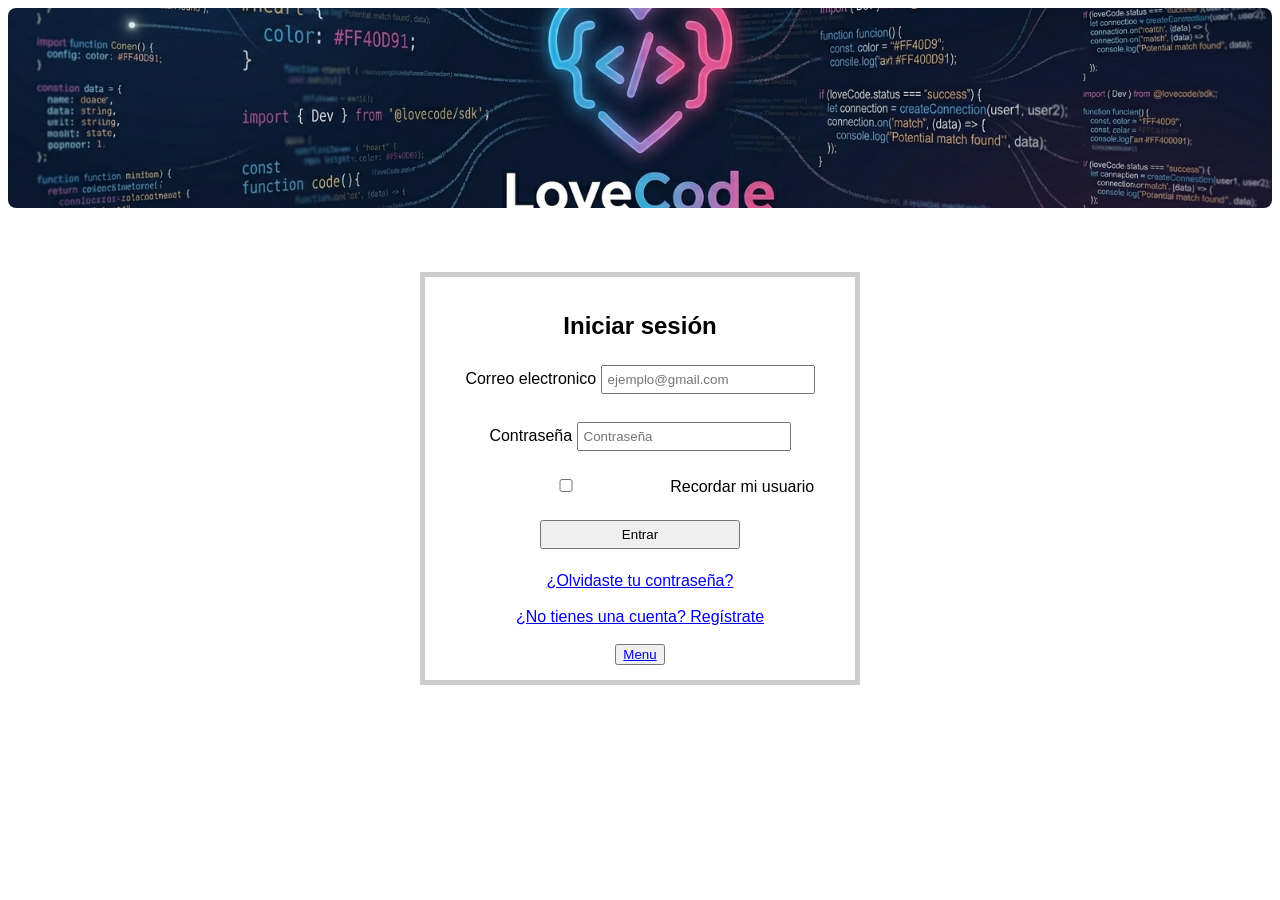
==== frontend/login.html @ 28273f14 "Add files via upload" ====
<!DOCTYPE html>
<html lang="en">
<head>
    <meta charset="UTF-8">
    <meta name="viewport" content="width=device-width, initial-scale=1.0">
    <link rel="stylesheet" href ="login.css">
    <title>Iniciar sesión</title>
</head>
<body>
    <img src="logo_.png" alt="Imagen de ejemplo"width="1400" height="300">
     <div class="container">
        <h2>Iniciar sesión</h2>

        <label for="email">Correo electronico</label>

        <input type="email" id="email" name="email" placeholder="ejemplo@gmail.com" required>
        <br><br>

        <label for="password">Contraseña</label>
        <input type="password" id="password" name="password" placeholder="Contraseña" required>
        <br><br>

        <div class="recordar">
            <input type="checkbox" id="recordar" name="recordar">
            <label for="recordar">Recordar mi usuario</label>
        </div>
        <br>
        <input type="submit" value="Entrar">
        <br><br>
        <div class="links">
            <a href="olvidaste tu contraseña">¿Olvidaste tu contraseña?</a>
        </div>
        <br>
        <div class="links">
            <a href="register.html">¿No tienes una cuenta? Regístrate</a>
        <br><br>
         </div>
        <div class="link">
            <button><a href="index.html">Menu</a></button>
             </div>
     </div>

    </form>
</body>
</html>
---- frontend/login.css ----
body {
    font-family: Arial, sans-serif;
    background-color: #ffffff;
}

.container {
    width: 400px;
    margin: 50px auto;
    padding: 15px;
    background-color: rgb(255, 255, 255);
    border: 5px solid #ccc;
    text-align: center;
}

h1 {
    font-size: 28px;
    color: #ffffff;
    margin-bottom: 24px;
}


input {
    width: 50%;
    padding: 5px;
    margin: 5px 0;
}

input[type="submit"] {
    cursor: pointer;
}

img {
  width: 100%;
  max-width: 1600px;
  height: 200px;
  object-fit: cover;
  border-radius: 8px;
  margin-bottom: 10px;
}
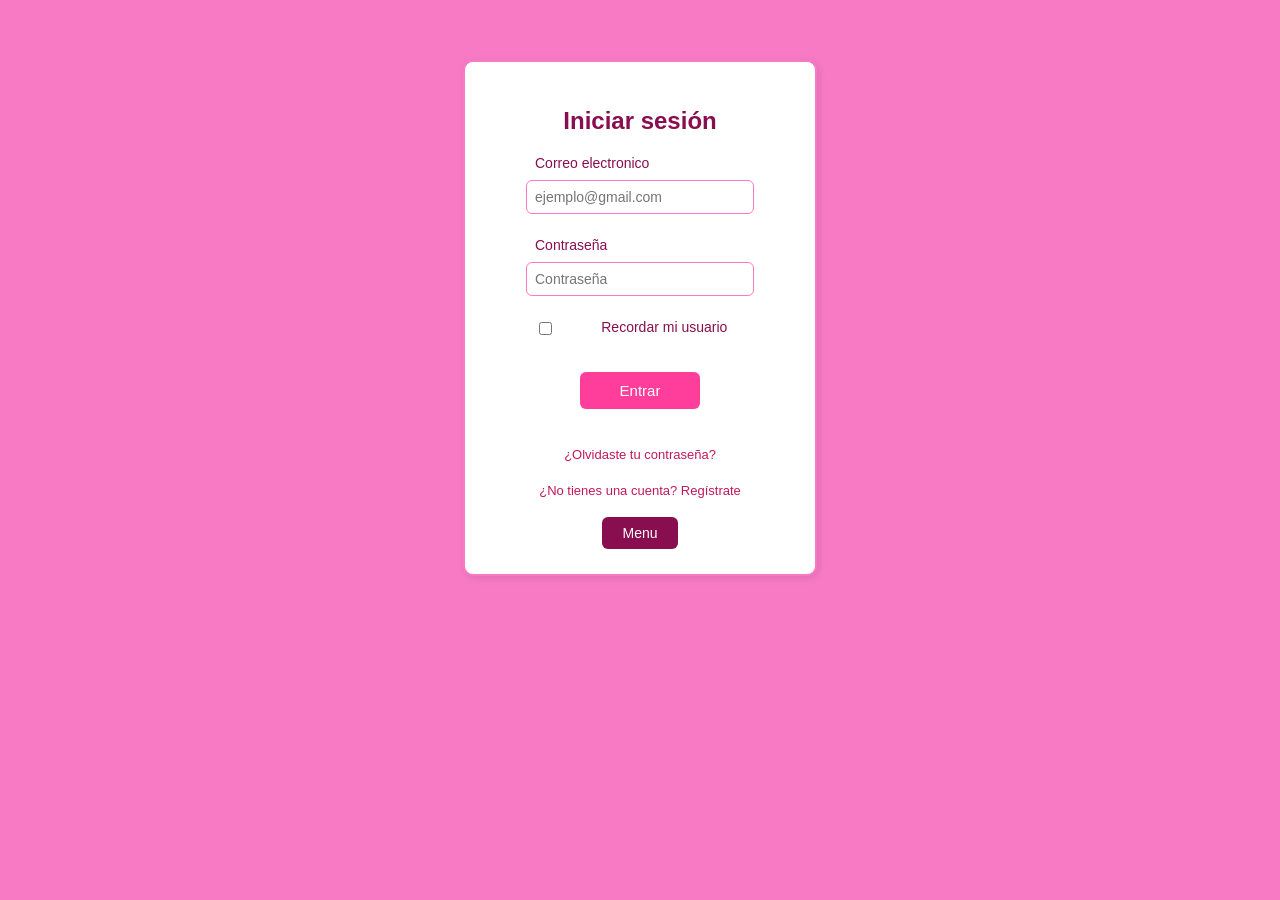
==== commit ca0fcf4b: "actualizacion del front" ====
--- a/frontend/login.html
+++ b/frontend/login.html
@@ -7,7 +7,6 @@
     <title>Iniciar sesión</title>
 </head>
 <body>
-    <img src="logo_.png" alt="Imagen de ejemplo"width="1400" height="300">
      <div class="container">
         <h2>Iniciar sesión</h2>
 
@@ -38,8 +37,7 @@
         <div class="link">
             <button><a href="index.html">Menu</a></button>
              </div>
+        <script src="login.js"></script>
      </div>
-
-    </form>
 </body>
 </html>
--- a/frontend/login.css
+++ b/frontend/login.css
@@ -1,39 +1,99 @@
 body {
     font-family: Arial, sans-serif;
-    background-color: #ffffff;
-}
-
-.container {
-    width: 400px;
-    margin: 50px auto;
-    padding: 15px;
-    background-color: rgb(255, 255, 255);
-    border: 5px solid #ccc;
-    text-align: center;
-}
-
-h1 {
-    font-size: 28px;
-    color: #ffffff;
-    margin-bottom: 24px;
+    background-color: #f87ac5;
+    margin: 0;
+    padding: 0;
 }
 
 
-input {
-    width: 50%;
-    padding: 5px;
+.container {
+    width: 300px;
+    margin: 60px auto;
+    padding: 25px;
+    background-color: #ffffff;
+    border: 2px solid #f87ac5;
+    border-radius: 10px;
+    text-align: center;
+    box-shadow: 2px 2px 8px rgba(0,0,0,0.1);
+}
+
+h2 {
+    color: #880e4f;
+    margin-bottom: 20px;
+}
+
+label {
+    display: block;
+    color: #880e4f;
+    font-size: 14px;
+    margin-bottom: 4px;
+    text-align: left;
+    margin-left: 15%;
+}
+
+input[type="email"],
+input[type="password"] {
+    width: 70%;
+    padding: 8px;
     margin: 5px 0;
+    border: 1px solid #f87ac5;
+    border-radius: 6px;
+    font-size: 14px;
+}
+
+.recordar {
+    display: flex;
+    align-items: center;
+    justify-content: flex-start;
+    margin-left: 15%;
+    gap: 8px;
+    color: #880e4f;
+    font-size: 14px;
+    margin-bottom: 15px;
 }
 
 input[type="submit"] {
+    padding: 10px 40px;
+    background-color: #ff3d9a;
+    color: white;
+    border: none;
+    border-radius: 6px;
     cursor: pointer;
+    font-size: 15px;
+    display: block;
+    margin: 0 auto;
 }
 
-img {
-  width: 100%;
-  max-width: 1600px;
-  height: 200px;
-  object-fit: cover;
-  border-radius: 8px;
-  margin-bottom: 10px;
+input[type="submit"]:hover {
+    opacity: 0.8;
+}
+
+
+.links a {
+    color: #c2185b;
+    font-size: 13px;
+    text-decoration: none;
+}
+
+.links a:hover {
+    text-decoration: underline;
+}
+
+button {
+    padding: 8px 20px;
+    background-color: #880e4f;
+    color: white;
+    border: none;
+    border-radius: 6px;
+    cursor: pointer;
+    font-size: 14px;
+}
+
+button a {
+    color: white;
+    text-decoration: none;
+}
+
+button:hover {
+    opacity: 0.8;
 }
